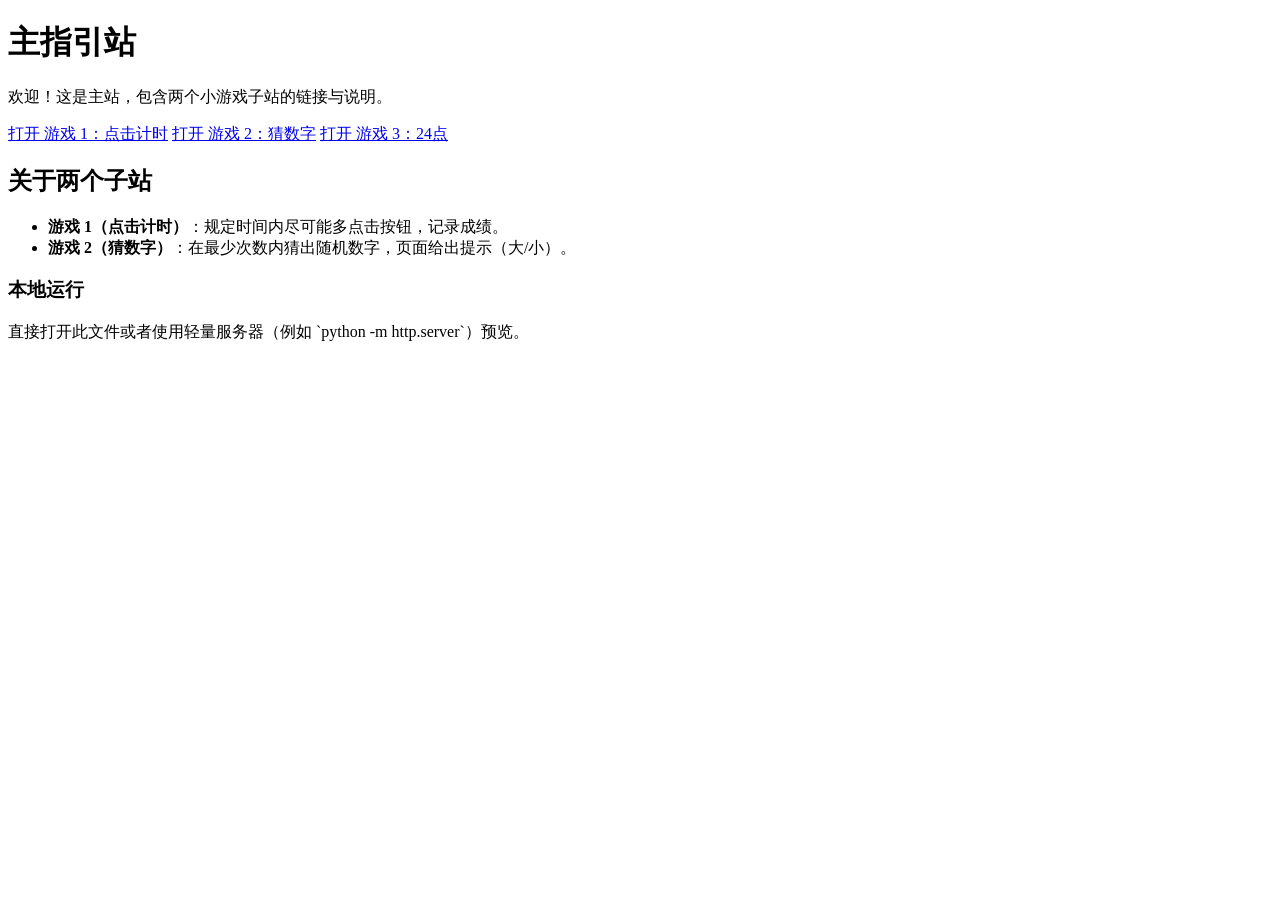
==== index.html @ 394978dc "Add files via upload" ====
<!doctype html>
<html lang="zh-CN">
<head>
  <meta charset="utf-8">
  <meta name="viewport" content="width=device-width,initial-scale=1">
  <title>主指引站 — 我的小游戏集合</title>
  <link rel="stylesheet" href="./css/style.css">
</head>
<body>
  <div class="container">
    <h1>主指引站</h1>
    <p class="small">欢迎！这是主站，包含两个小游戏子站的链接与说明。</p>

    <div class="nav">
      <a class="link-btn" href="subsite-game1/game1.html" target="_blank">打开 游戏 1：点击计时</a>
      <a class="link-btn" href="subsite-game2/game2.html" target="_blank">打开 游戏 2：猜数字</a>
      <a class="link-btn" href="subsite-game3/game3.html" target="_blank">打开 游戏 3：24点</a>
    </div>

    <div class="card">
      <h2>关于两个子站</h2>
      <ul>
        <li><strong>游戏 1（点击计时）</strong>：规定时间内尽可能多点击按钮，记录成绩。</li>
        <li><strong>游戏 2（猜数字）</strong>：在最少次数内猜出随机数字，页面给出提示（大/小）。</li>
      </ul>
    </div>

    <div class="card" style="margin-top:12px">
      <h3>本地运行</h3>
      <p class="small">直接打开此文件或者使用轻量服务器（例如 `python -m http.server`）预览。</p>
    </div>
  </div>
</body>
</html>
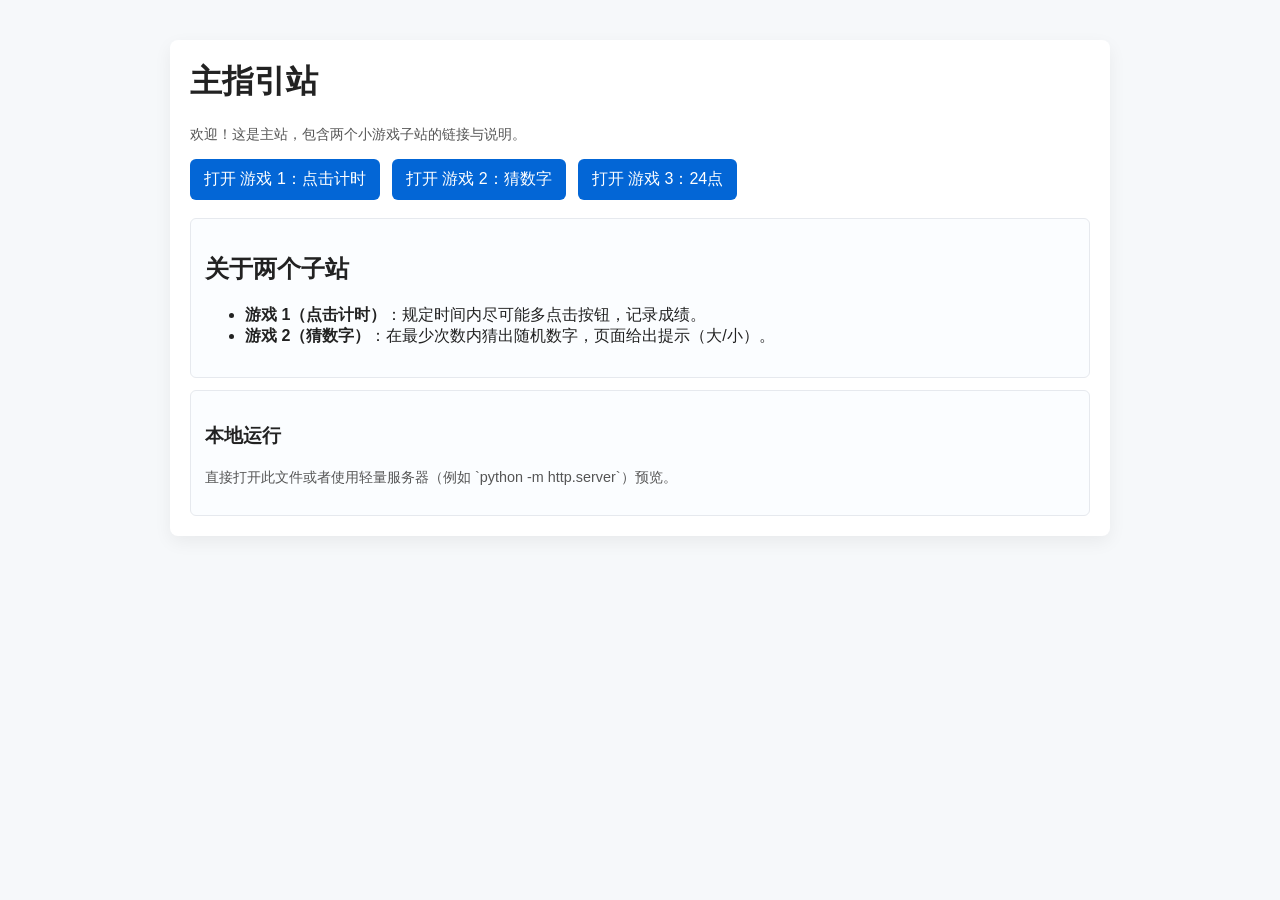
==== commit c29af108: "Add files via upload" ====
--- a/index.html
+++ b/index.html
@@ -4,7 +4,7 @@
   <meta charset="utf-8">
   <meta name="viewport" content="width=device-width,initial-scale=1">
   <title>主指引站 — 我的小游戏集合</title>
-  <link rel="stylesheet" href="./css/style.css">
+  <link rel="stylesheet" href="./style.css">
 </head>
 <body>
   <div class="container">
@@ -12,9 +12,9 @@
     <p class="small">欢迎！这是主站，包含两个小游戏子站的链接与说明。</p>
 
     <div class="nav">
-      <a class="link-btn" href="subsite-game1/game1.html" target="_blank">打开 游戏 1：点击计时</a>
-      <a class="link-btn" href="subsite-game2/game2.html" target="_blank">打开 游戏 2：猜数字</a>
-      <a class="link-btn" href="subsite-game3/game3.html" target="_blank">打开 游戏 3：24点</a>
+      <a class="link-btn" href="game1.html" target="_blank">打开 游戏 1：点击计时</a>
+      <a class="link-btn" href="game2.html" target="_blank">打开 游戏 2：猜数字</a>
+      <a class="link-btn" href="game3.html" target="_blank">打开 游戏 3：24点</a>
     </div>
 
     <div class="card">
--- a/style.css
+++ b/style.css
@@ -0,0 +1,8 @@
+body { font-family: Arial, sans-serif; background:#f6f8fa; color:#222; margin:0; }
+.container { max-width:900px; margin:40px auto; padding:20px; background:#fff; border-radius:8px; box-shadow:0 6px 18px rgba(0,0,0,0.06); }
+h1 { margin-top:0 }
+.nav { display:flex; gap:12px; margin-bottom:18px }
+.card { padding:14px; border:1px solid #e6e9ee; border-radius:6px; background:#fbfdff }
+.link-btn { display:inline-block; padding:10px 14px; border-radius:6px; background:#0366d6; color:#fff; text-decoration:none }
+.small { font-size:0.9rem; color:#555 }
+.center { text-align:center }
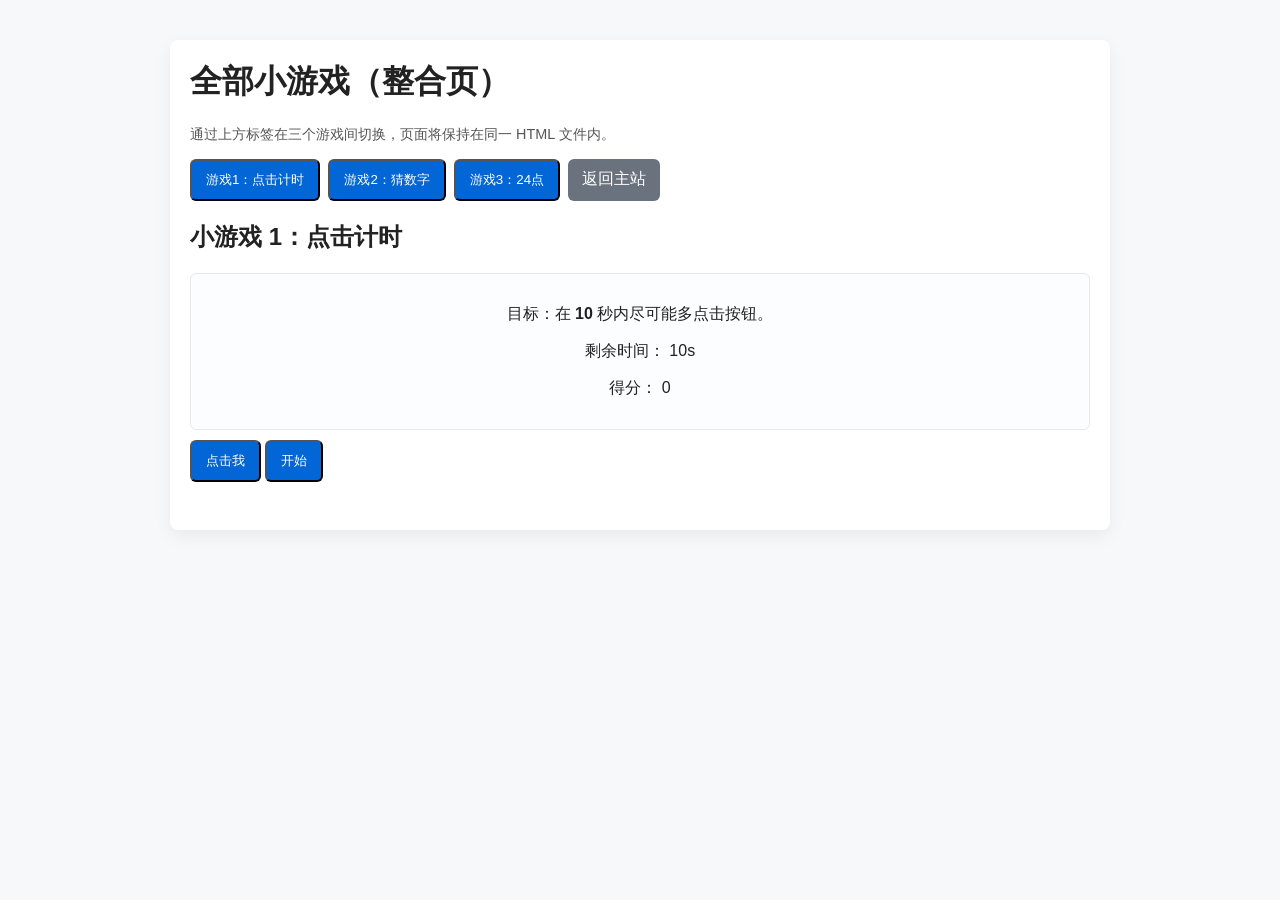
==== commit 46f8be13: "Add files via upload" ====
--- a/index.html
+++ b/index.html
@@ -3,32 +3,134 @@
 <head>
   <meta charset="utf-8">
   <meta name="viewport" content="width=device-width,initial-scale=1">
-  <title>主指引站 — 我的小游戏集合</title>
-  <link rel="stylesheet" href="./style.css">
+  <title>全部小游戏</title>
+  <link rel="stylesheet" href="style.css">
+  <style>
+    .section{margin-bottom:28px}
+    .tabs{display:flex;gap:8px;margin-bottom:12px}
+    .hidden{display:none}
+  </style>
 </head>
 <body>
   <div class="container">
-    <h1>主指引站</h1>
-    <p class="small">欢迎！这是主站，包含两个小游戏子站的链接与说明。</p>
+    <h1>全部小游戏（整合页）</h1>
+    <p class="small">通过上方标签在三个游戏间切换，页面将保持在同一 HTML 文件内。</p>
 
-    <div class="nav">
-      <a class="link-btn" href="game1.html" target="_blank">打开 游戏 1：点击计时</a>
-      <a class="link-btn" href="game2.html" target="_blank">打开 游戏 2：猜数字</a>
-      <a class="link-btn" href="game3.html" target="_blank">打开 游戏 3：24点</a>
+    <div class="tabs">
+      <button id="tab1" class="link-btn">游戏1：点击计时</button>
+      <button id="tab2" class="link-btn">游戏2：猜数字</button>
+      <button id="tab3" class="link-btn">游戏3：24点</button>
+      <a href="index.html" class="link-btn" style="background:#6a737d">返回主站</a>
     </div>
 
-    <div class="card">
-      <h2>关于两个子站</h2>
-      <ul>
-        <li><strong>游戏 1（点击计时）</strong>：规定时间内尽可能多点击按钮，记录成绩。</li>
-        <li><strong>游戏 2（猜数字）</strong>：在最少次数内猜出随机数字，页面给出提示（大/小）。</li>
-      </ul>
+    <!-- 游戏 1 -->
+    <div id="sec1" class="section">
+      <h2>小游戏 1：点击计时</h2>
+      <div class="card center">
+        <p>目标：在 <strong id="ct_timeTarget">10</strong> 秒内尽可能多点击按钮。</p>
+        <p>剩余时间： <span id="ct_timeLeft">10</span>s</p>
+        <p>得分： <span id="ct_score">0</span></p>
+      </div>
+      <div style="margin-top:10px">
+        <button id="ct_clickBtn" class="link-btn">点击我</button>
+        <button id="ct_startBtn" class="link-btn">开始</button>
+      </div>
     </div>
 
-    <div class="card" style="margin-top:12px">
-      <h3>本地运行</h3>
-      <p class="small">直接打开此文件或者使用轻量服务器（例如 `python -m http.server`）预览。</p>
+    <!-- 游戏 2 -->
+    <div id="sec2" class="section hidden">
+      <h2>小游戏 2：猜数字</h2>
+      <div class="card center">
+        <p>我选择了一个 1 到 50 的整数，你来猜，页面会提示“太大”或“太小”。</p>
+        <p class="small">尝试次数：<span id="gn_tries">0</span></p>
+        <p id="gn_hint" class="small"></p>
+      </div>
+      <div style="margin-top:10px">
+        <input id="gn_guessInput" type="number" min="1" max="50" placeholder="输入 1-50 的数字">
+        <div style="margin-top:8px">
+          <button id="gn_guessBtn" class="link-btn">提交猜测</button>
+          <button id="gn_newBtn" class="link-btn" style="background:#6a737d">重新开始</button>
+        </div>
+      </div>
+    </div>
+
+    <!-- 游戏 3 -->
+    <div id="sec3" class="section hidden">
+      <h2>小游戏 3：24点</h2>
+      <div class="card center">
+        <p>规则：使用四个数字和 + - * / 及括号，算出 24。每个数字须使用一次。</p>
+      </div>
+      <div class="cards" id="tp_cards" style="margin-top:10px"></div>
+      <div style="margin-top:8px">
+        <button id="tp_newBtn" class="link-btn">生成新题</button>
+        <button id="tp_solveBtn" class="link-btn" style="background:#28a745">给出解法</button>
+      </div>
+      <div class="card" style="margin-top:12px">
+        <p>输入你的表达式（例如：(3+3)*(4+0)）：</p>
+        <input id="tp_expr" type="text" placeholder="输入表达式并按检查">
+        <div style="margin-top:8px">
+          <button id="tp_checkBtn" class="link-btn">检查</button>
+        </div>
+        <p id="tp_result" class="small"></p>
+      </div>
     </div>
   </div>
+
+  <script>
+    // 标签切换逻辑
+    const tab1 = document.getElementById('tab1');
+    const tab2 = document.getElementById('tab2');
+    const tab3 = document.getElementById('tab3');
+    const sec1 = document.getElementById('sec1');
+    const sec2 = document.getElementById('sec2');
+    const sec3 = document.getElementById('sec3');
+    function show(n){ sec1.classList.add('hidden'); sec2.classList.add('hidden'); sec3.classList.add('hidden'); if(n===1) sec1.classList.remove('hidden'); if(n===2) sec2.classList.remove('hidden'); if(n===3) sec3.classList.remove('hidden'); }
+    tab1.addEventListener('click', ()=>show(1));
+    tab2.addEventListener('click', ()=>show(2));
+    tab3.addEventListener('click', ()=>show(3));
+
+    // --- 游戏1：点击计时（命名空间 ct_）
+    const ct_timeTarget = document.getElementById('ct_timeTarget');
+    const ct_timeLeft = document.getElementById('ct_timeLeft');
+    const ct_score = document.getElementById('ct_score');
+    const ct_clickBtn = document.getElementById('ct_clickBtn');
+    const ct_startBtn = document.getElementById('ct_startBtn');
+    let ct_timeLimit = 10, ct_time=ct_timeLimit, ct_scoreVal=0, ct_timer=null;
+    ct_timeTarget.textContent = ct_timeLimit;
+    function ct_reset(){ ct_time=ct_timeLimit; ct_scoreVal=0; ct_timeLeft.textContent=ct_time; ct_score.textContent=ct_scoreVal; clearInterval(ct_timer); }
+    ct_clickBtn.addEventListener('click', ()=>{ if(ct_time>0){ ct_scoreVal++; ct_score.textContent=ct_scoreVal; }});
+    ct_startBtn.addEventListener('click', ()=>{ ct_reset(); ct_timer = setInterval(()=>{ ct_time--; ct_timeLeft.textContent=ct_time; if(ct_time<=0){ clearInterval(ct_timer); alert('时间到！得分：'+ct_scoreVal); } },1000); });
+
+    // --- 游戏2：猜数字（命名空间 gn_）
+    const gn_guessInput = document.getElementById('gn_guessInput');
+    const gn_guessBtn = document.getElementById('gn_guessBtn');
+    const gn_newBtn = document.getElementById('gn_newBtn');
+    const gn_hint = document.getElementById('gn_hint');
+    const gn_tries = document.getElementById('gn_tries');
+    let gn_secret=0, gn_tryCount=0;
+    function gn_newGame(){ gn_secret = Math.floor(Math.random()*50)+1; gn_tryCount=0; gn_tries.textContent=gn_tryCount; gn_hint.textContent=''; gn_guessInput.value=''; }
+    gn_newBtn.addEventListener('click', gn_newGame);
+    gn_guessBtn.addEventListener('click', ()=>{ const v = Number(gn_guessInput.value); if(!v || v<1 || v>50){ alert('请输入 1 到 50 之间的整数'); return; } gn_tryCount++; gn_tries.textContent=gn_tryCount; if(v===gn_secret){ gn_hint.textContent='恭喜，你猜对了！用时 '+gn_tryCount+' 次。'; } else if(v>gn_secret){ gn_hint.textContent='太大了'; } else { gn_hint.textContent='太小了'; } });
+    gn_newGame();
+
+    // --- 游戏3：24点（命名空间 tp_）
+    const tp_cards = document.getElementById('tp_cards');
+    const tp_newBtn = document.getElementById('tp_newBtn');
+    const tp_solveBtn = document.getElementById('tp_solveBtn');
+    const tp_checkBtn = document.getElementById('tp_checkBtn');
+    const tp_expr = document.getElementById('tp_expr');
+    const tp_result = document.getElementById('tp_result');
+    let tp_nums = [];
+    function tp_rand(){ tp_nums=[]; for(let i=0;i<4;i++) tp_nums.push(Math.floor(Math.random()*13)+1); tp_render(); tp_result.textContent=''; tp_expr.value=''; }
+    function tp_render(){ tp_cards.innerHTML=''; tp_nums.forEach(n=>{ const d=document.createElement('div'); d.className='card-item'; d.textContent=n; tp_cards.appendChild(d); }); }
+    function tp_solve(arr){ const eps=1e-6; function helperExpr(numsVals, numsExpr){ if(numsVals.length===1){ if(Math.abs(numsVals[0]-24)<1e-6) return numsExpr[0]; else return null; } for(let i=0;i<numsVals.length;i++){ for(let j=0;j<numsVals.length;j++){ if(i===j) continue; const a=numsVals[i], b=numsVals[j]; const exprA=numsExpr[i], exprB=numsExpr[j]; const nextVals=[]; const nextExpr=[]; for(let k=0;k<numsVals.length;k++) if(k!==i && k!==j){ nextVals.push(numsVals[k]); nextExpr.push(numsExpr[k]); } const candidates=[['('+exprA+'+'+exprB+')',a+b],['('+exprA+'-'+exprB+')',a-b],['('+exprA+'*'+exprB+')',a*b]]; if(Math.abs(b)>1e-9) candidates.push(['('+exprA+'/'+exprB+')',a/b]); for(const [e,v] of candidates){ nextVals.push(v); nextExpr.push(e); const r=helperExpr(nextVals,nextExpr); if(r) return r; nextVals.pop(); nextExpr.pop(); } } } return null; } const vals=arr.slice(); const exprs=arr.map(x=>''+x); return helperExpr(vals,exprs); }
+    tp_newBtn.addEventListener('click', tp_rand);
+    tp_checkBtn.addEventListener('click', ()=>{ const s=tp_expr.value.trim(); if(!s){ tp_result.textContent='请输入表达式。'; return; } if(/[^0-9\s\+\-\*\/\(\)]/.test(s)){ tp_result.textContent='表达式含非法字符。'; return; } try{ const numsUsed=s.match(/\d+/g)||[]; const provided=tp_nums.slice().map(String).sort(); if(numsUsed.length!==4 || numsUsed.map(String).sort().join(',')!==provided.join(',')){ tp_result.textContent='请使用且仅使用显示的四个数字各一次。'; return; } const val=eval(s); if(Math.abs(val-24)<1e-6) tp_result.textContent='恭喜，正确！'; else tp_result.textContent='不等于 24，结果：'+val; }catch(e){ tp_result.textContent='表达式计算出错。'; } });
+    tp_solveBtn.addEventListener('click', ()=>{ const sol=tp_solve(tp_nums); if(sol) tp_result.textContent='找到解法： '+sol; else tp_result.textContent='未找到解法。'; });
+    tp_rand();
+
+    // 默认显示第1个
+    show(1);
+  </script>
 </body>
 </html>
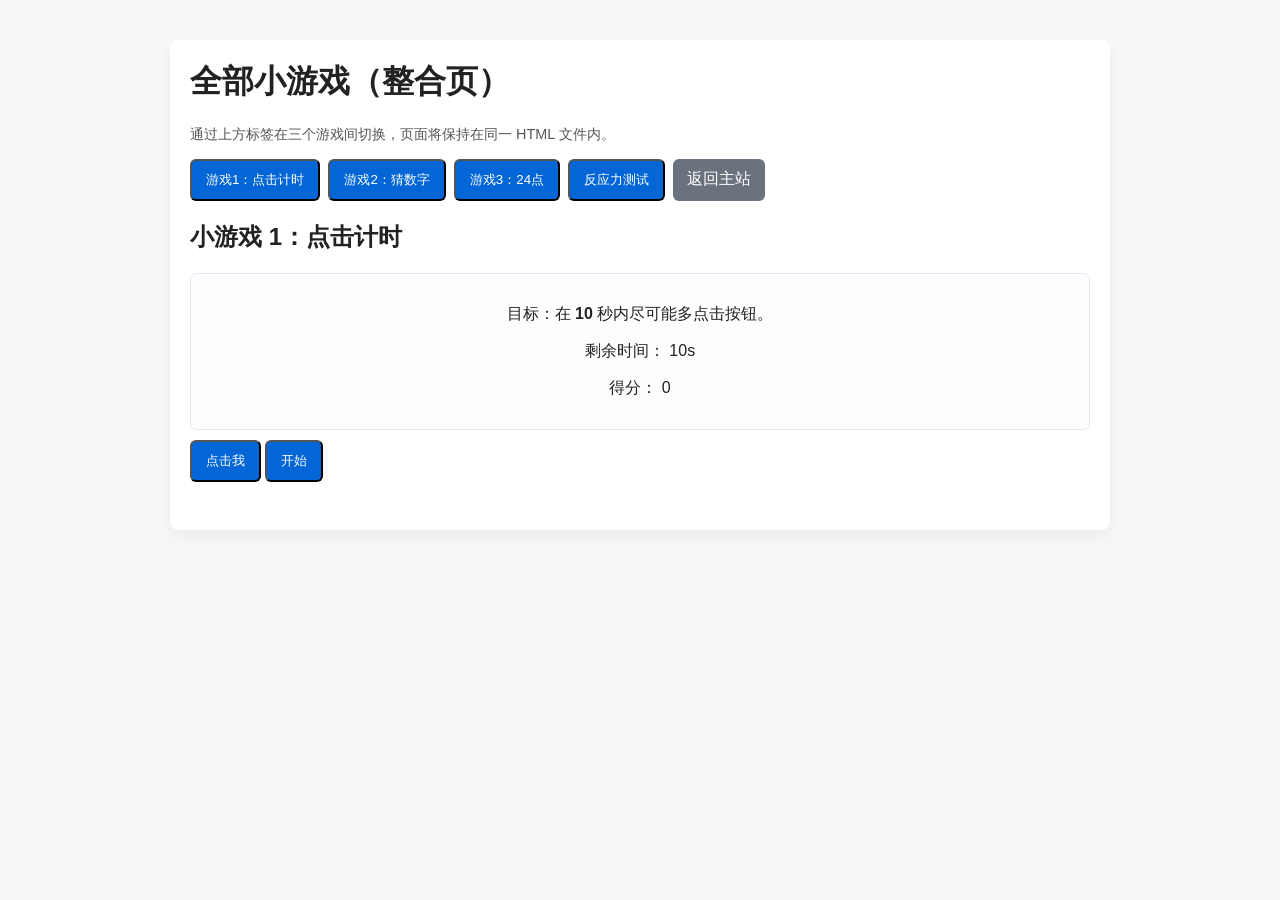
==== commit 6d280452: "Add files via upload" ====
--- a/index.html
+++ b/index.html
@@ -20,6 +20,7 @@
       <button id="tab1" class="link-btn">游戏1：点击计时</button>
       <button id="tab2" class="link-btn">游戏2：猜数字</button>
       <button id="tab3" class="link-btn">游戏3：24点</button>
+      <button id="tab4" class="link-btn">反应力测试</button>
       <a href="index.html" class="link-btn" style="background:#6a737d">返回主站</a>
     </div>
 
@@ -34,6 +35,22 @@
       <div style="margin-top:10px">
         <button id="ct_clickBtn" class="link-btn">点击我</button>
         <button id="ct_startBtn" class="link-btn">开始</button>
+      </div>
+    </div>
+
+    <!-- 反应力测试 -->
+    <div id="sec4" class="section hidden">
+      <h2>反应力测试（类似 Human Benchmark）</h2>
+      <div class="card center">
+        <p>规则：按下“开始”后等待方块变绿，变绿后尽快点击方块以记录反应时间。</p>
+        <div id="rt_area" style="margin:16px auto;width:240px;height:120px;background:#e74c3c;border-radius:8px;display:flex;align-items:center;justify-content:center;color:#fff;font-size:1.2rem;cursor:pointer">点击开始</div>
+        <div style="margin-top:8px">
+          <button id="rt_start" class="link-btn">开始</button>
+          <button id="rt_reset" class="link-btn" style="background:#6a737d">重置记录</button>
+        </div>
+        <p style="margin-top:10px">当前反应： <span id="rt_current">-</span> ms</p>
+        <p>最佳成绩（本地保存，最多 5 条）：</p>
+        <ol id="rt_best" class="small"></ol>
       </div>
     </div>
 
@@ -81,13 +98,16 @@
     const tab1 = document.getElementById('tab1');
     const tab2 = document.getElementById('tab2');
     const tab3 = document.getElementById('tab3');
+    const tab4 = document.getElementById('tab4');
     const sec1 = document.getElementById('sec1');
     const sec2 = document.getElementById('sec2');
     const sec3 = document.getElementById('sec3');
-    function show(n){ sec1.classList.add('hidden'); sec2.classList.add('hidden'); sec3.classList.add('hidden'); if(n===1) sec1.classList.remove('hidden'); if(n===2) sec2.classList.remove('hidden'); if(n===3) sec3.classList.remove('hidden'); }
+    const sec4 = document.getElementById('sec4');
+    function show(n){ sec1.classList.add('hidden'); sec2.classList.add('hidden'); sec3.classList.add('hidden'); sec4.classList.add('hidden'); if(n===1) sec1.classList.remove('hidden'); if(n===2) sec2.classList.remove('hidden'); if(n===3) sec3.classList.remove('hidden'); if(n===4) sec4.classList.remove('hidden'); }
     tab1.addEventListener('click', ()=>show(1));
     tab2.addEventListener('click', ()=>show(2));
     tab3.addEventListener('click', ()=>show(3));
+    tab4.addEventListener('click', ()=>show(4));
 
     // --- 游戏1：点击计时（命名空间 ct_）
     const ct_timeTarget = document.getElementById('ct_timeTarget');
@@ -131,6 +151,60 @@
 
     // 默认显示第1个
     show(1);
+
+    // --- 反应力测试（命名空间 rt_）
+    const rt_area = document.getElementById('rt_area');
+    const rt_start = document.getElementById('rt_start');
+    const rt_reset = document.getElementById('rt_reset');
+    const rt_current = document.getElementById('rt_current');
+    const rt_best = document.getElementById('rt_best');
+
+    let rt_state = 'idle'; // idle, waiting, ready
+    let rt_timeout = null;
+    let rt_startTime = 0;
+    const RT_KEY = 'hb_reaction_times_v1';
+
+    function loadBest(){ const s = localStorage.getItem(RT_KEY); return s? JSON.parse(s): []; }
+    function saveBest(arr){ localStorage.setItem(RT_KEY, JSON.stringify(arr)); }
+    function renderBest(){ const arr = loadBest(); rt_best.innerHTML=''; arr.forEach(v=>{ const li = document.createElement('li'); li.textContent = v+' ms'; rt_best.appendChild(li); }); }
+
+    function setWaiting(){ rt_area.style.background='#e67e22'; rt_area.textContent='等待变绿...'; rt_state='waiting'; rt_current.textContent='-'; }
+    function setReady(){ rt_area.style.background='#2ecc71'; rt_area.textContent='现在点击！'; rt_state='ready'; rt_startTime = performance.now(); }
+    function setIdle(){ rt_area.style.background='#e74c3c'; rt_area.textContent='点击开始'; rt_state='idle'; }
+
+    rt_start.addEventListener('click', ()=>{
+      if(rt_state==='waiting') return; // 防重复
+      setWaiting();
+      const delay = 800 + Math.floor(Math.random()*2200); // 0.8s - 3s
+      clearTimeout(rt_timeout);
+      rt_timeout = setTimeout(()=>{ setReady(); }, delay);
+    });
+
+    rt_area.addEventListener('click', ()=>{
+      if(rt_state==='waiting'){
+        // too soon
+        clearTimeout(rt_timeout);
+        rt_area.style.background='#95a5a6'; rt_area.textContent='太早了！点击重试'; rt_state='idle';
+        rt_current.textContent='--';
+        return;
+      }
+      if(rt_state==='ready'){
+        const t = Math.round(performance.now() - rt_startTime);
+        rt_current.textContent = t;
+        // save to best
+        const arr = loadBest(); arr.push(t); arr.sort((a,b)=>a-b); if(arr.length>5) arr.length=5; saveBest(arr); renderBest();
+        // feedback
+        rt_area.style.background='#3498db'; rt_area.textContent = '用时 '+t+' ms'; rt_state='idle';
+        return;
+      }
+      // idle -> start as shortcut
+      rt_start.click();
+    });
+
+    rt_reset.addEventListener('click', ()=>{ localStorage.removeItem(RT_KEY); renderBest(); rt_current.textContent='-'; });
+
+    // initial render
+    renderBest();
   </script>
 </body>
 </html>
